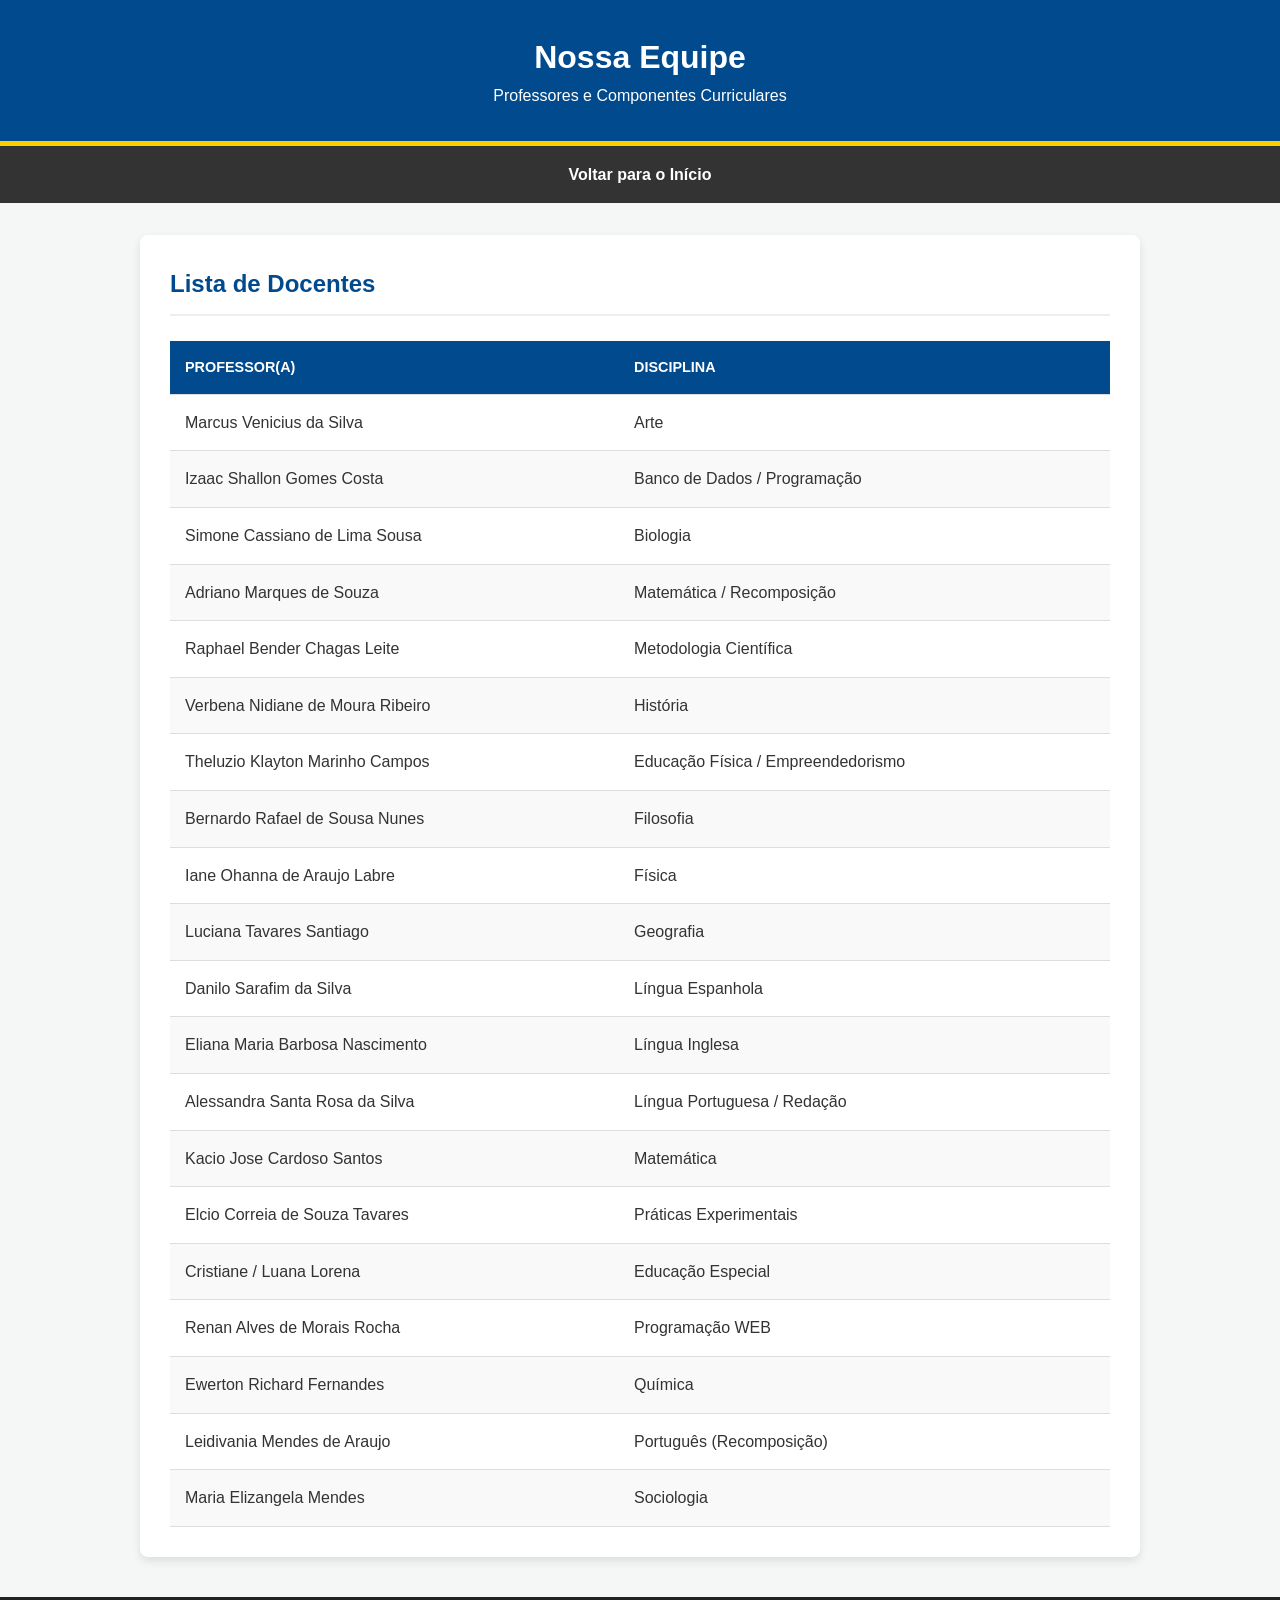
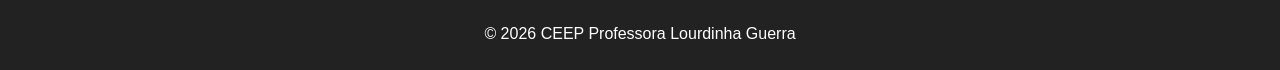
==== index.html @ ce652fdf "Create index.html" ====
<!DOCTYPE html>
<html lang="pt-br">
<head>
    <meta charset="UTF-8">
    <meta name="viewport" content="width=device-width, initial-scale=1.0">
    <title>Professores - CEEP Lourdinha Guerra</title>
    <style>
        * {
            margin: 0;
            padding: 0;
            box-sizing: border-box;
            font-family: 'Segoe UI', Tahoma, Geneva, Verdana, sans-serif;
        }

        body {
            background-color: #f4f7f6;
            color: #333;
            line-height: 1.6;
        }

        header {
            background-color: #004a8d;
            color: white;
            padding: 2rem 0;
            text-align: center;
            border-bottom: 5px solid #ffcc00;
        }

        nav {
            background-color: #333;
            display: flex;
            justify-content: center;
            padding: 1rem;
        }

        nav a {
            color: white;
            text-decoration: none;
            margin: 0 15px;
            font-weight: bold;
        }

        nav a:hover {
            color: #ffcc00;
        }

        .container {
            max-width: 1000px;
            margin: 2rem auto;
            padding: 30px;
            background: white;
            border-radius: 8px;
            box-shadow: 0 4px 10px rgba(0,0,0,0.1);
        }

        h2 {
            color: #004a8d;
            margin-bottom: 25px;
            padding-bottom: 10px;
            border-bottom: 2px solid #eee;
        }

        table {
            width: 100%;
            border-collapse: collapse;
        }

        th, td {
            padding: 15px;
            text-align: left;
            border-bottom: 1px solid #ddd;
        }

        th {
            background-color: #004a8d;
            color: white;
            text-transform: uppercase;
            font-size: 0.9rem;
        }

        tr:nth-child(even) {
            background-color: #f9f9f9;
        }

        tr:hover {
            background-color: #f1f1f1;
        }

        footer {
            background-color: #222;
            color: white;
            text-align: center;
            padding: 1.5rem 0;
            margin-top: 40px;
        }
    </style>
</head>
<body>

    <header>
        <h1>Nossa Equipe</h1>
        <p>Professores e Componentes Curriculares</p>
    </header>

    <nav>
        <a href="index.html">Voltar para o Início</a>
    </nav>

    <main class="container">
        <h2>Lista de Docentes</h2>
        
        <table>
            <thead>
                <tr>
                    <th>Professor(a)</th>
                    <th>Disciplina</th>
                </tr>
            </thead>
            <tbody>
                <tr><td>Marcus Venicius da Silva</td><td>Arte</td></tr>
                <tr><td>Izaac Shallon Gomes Costa</td><td>Banco de Dados / Programação</td></tr>
                <tr><td>Simone Cassiano de Lima Sousa</td><td>Biologia</td></tr>
                <tr><td>Adriano Marques de Souza</td><td>Matemática / Recomposição</td></tr>
                <tr><td>Raphael Bender Chagas Leite</td><td>Metodologia Científica</td></tr>
                <tr><td>Verbena Nidiane de Moura Ribeiro</td><td>História</td></tr>
                <tr><td>Theluzio Klayton Marinho Campos</td><td>Educação Física / Empreendedorismo</td></tr>
                <tr><td>Bernardo Rafael de Sousa Nunes</td><td>Filosofia</td></tr>
                <tr><td>Iane Ohanna de Araujo Labre</td><td>Física</td></tr>
                <tr><td>Luciana Tavares Santiago</td><td>Geografia</td></tr>
                <tr><td>Danilo Sarafim da Silva</td><td>Língua Espanhola</td></tr>
                <tr><td>Eliana Maria Barbosa Nascimento</td><td>Língua Inglesa</td></tr>
                <tr><td>Alessandra Santa Rosa da Silva</td><td>Língua Portuguesa / Redação</td></tr>
                <tr><td>Kacio Jose Cardoso Santos</td><td>Matemática</td></tr>
                <tr><td>Elcio Correia de Souza Tavares</td><td>Práticas Experimentais</td></tr>
                <tr><td>Cristiane / Luana Lorena</td><td>Educação Especial</td></tr>
                <tr><td>Renan Alves de Morais Rocha</td><td>Programação WEB</td></tr>
                <tr><td>Ewerton Richard Fernandes</td><td>Química</td></tr>
                <tr><td>Leidivania Mendes de Araujo</td><td>Português (Recomposição)</td></tr>
                <tr><td>Maria Elizangela Mendes</td><td>Sociologia</td></tr>
            </tbody>
        </table>
    </main>

    <footer>
        <p>&copy; 2026 CEEP Professora Lourdinha Guerra</p>
    </footer>

</body>
</html>
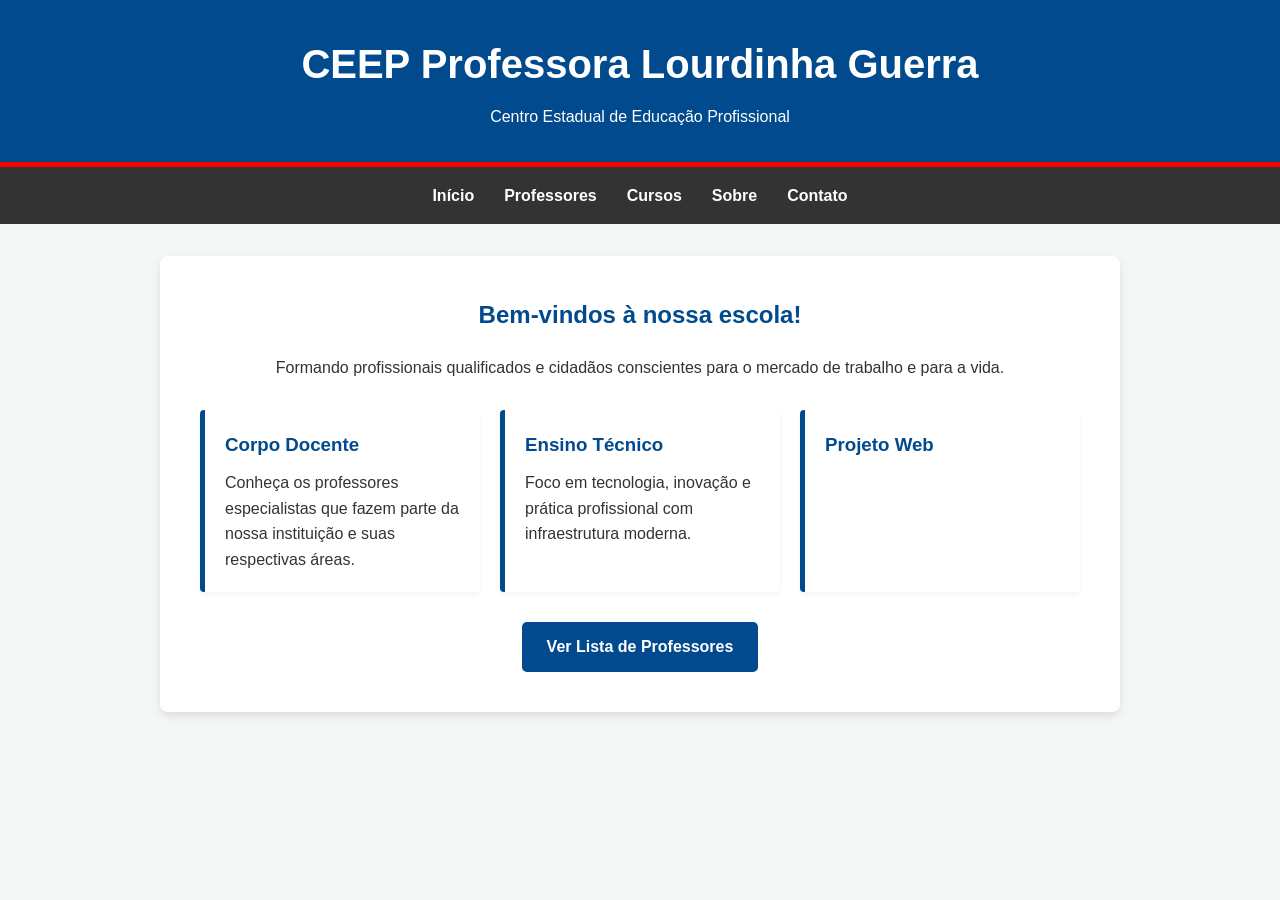
==== commit 13ed5c2f: "Update title and layout of index.html" ====
--- a/index.html
+++ b/index.html
@@ -3,7 +3,7 @@
 <head>
     <meta charset="UTF-8">
     <meta name="viewport" content="width=device-width, initial-scale=1.0">
-    <title>Professores - CEEP Lourdinha Guerra</title>
+    <title>CEEP Professora Lourdinha Guerra</title>
     <style>
         * {
             margin: 0;
@@ -23,7 +23,12 @@
             color: white;
             padding: 2rem 0;
             text-align: center;
-            border-bottom: 5px solid #ffcc00;
+            border-bottom: 5px solid #ff0000;
+        }
+
+        header h1 {
+            font-size: 2.5rem;
+            margin-bottom: 0.5rem;
         }
 
         nav {
@@ -38,6 +43,7 @@
             text-decoration: none;
             margin: 0 15px;
             font-weight: bold;
+            transition: color 0.3s;
         }
 
         nav a:hover {
@@ -47,50 +53,70 @@
         .container {
             max-width: 1000px;
             margin: 2rem auto;
-            padding: 30px;
-            background: white;
+            padding: 0 20px;
+        }
+
+        .hero {
+            background-color: white;
+            padding: 40px;
             border-radius: 8px;
             box-shadow: 0 4px 10px rgba(0,0,0,0.1);
+            text-align: center;
         }
 
-        h2 {
+        .hero h2 {
             color: #004a8d;
-            margin-bottom: 25px;
-            padding-bottom: 10px;
-            border-bottom: 2px solid #eee;
+            margin-bottom: 20px;
         }
 
-        table {
-            width: 100%;
-            border-collapse: collapse;
+        .cards-processos {
+            display: grid;
+            grid-template-columns: repeat(auto-fit, minmax(250px, 1fr));
+            gap: 20px;
+            margin-top: 30px;
+            text-align: left;
         }
 
-        th, td {
-            padding: 15px;
-            text-align: left;
-            border-bottom: 1px solid #ddd;
+        .card {
+            background: #fff;
+            padding: 20px;
+            border-left: 5px solid #004a8d;
+            border-radius: 4px;
+            box-shadow: 0 2px 5px rgba(0,0,0,0.05);
+            transition: transform 0.2s;
         }
 
-        th {
+        .card:hover {
+            transform: translateY(-5px);
+            border-left-color: #ffcc00;
+        }
+
+        .card h3 {
+            color: #004a8d;
+            margin-bottom: 10px;
+        }
+
+        .btn-contato {
+            display: inline-block;
             background-color: #004a8d;
             color: white;
-            text-transform: uppercase;
-            font-size: 0.9rem;
+            padding: 12px 25px;
+            text-decoration: none;
+            border-radius: 5px;
+            margin-top: 30px;
+            font-weight: bold;
+            transition: background 0.3s;
         }
 
-        tr:nth-child(even) {
-            background-color: #f9f9f9;
-        }
-
-        tr:hover {
-            background-color: #f1f1f1;
+        .btn-contato:hover {
+            background-color: #003366;
         }
 
         footer {
             background-color: #222;
             color: white;
             text-align: center;
-            padding: 1.5rem 0;
+            padding: 2rem 0;
             margin-top: 40px;
         }
     </style>
@@ -98,52 +124,41 @@
 <body>
 
     <header>
-        <h1>Nossa Equipe</h1>
-        <p>Professores e Componentes Curriculares</p>
+        <h1>CEEP Professora Lourdinha Guerra</h1>
+        <p>Centro Estadual de Educação Profissional</p>
     </header>
 
     <nav>
-        <a href="index.html">Voltar para o Início</a>
+        <a href="index.html">Início</a>
+        <a href="professores.html">Professores</a>
+        <a href="#">Cursos</a>
+        <a href="#">Sobre</a>
+        <a href="#">Contato</a>
     </nav>
 
     <main class="container">
-        <h2>Lista de Docentes</h2>
-        
-        <table>
-            <thead>
-                <tr>
-                    <th>Professor(a)</th>
-                    <th>Disciplina</th>
-                </tr>
-            </thead>
-            <tbody>
-                <tr><td>Marcus Venicius da Silva</td><td>Arte</td></tr>
-                <tr><td>Izaac Shallon Gomes Costa</td><td>Banco de Dados / Programação</td></tr>
-                <tr><td>Simone Cassiano de Lima Sousa</td><td>Biologia</td></tr>
-                <tr><td>Adriano Marques de Souza</td><td>Matemática / Recomposição</td></tr>
-                <tr><td>Raphael Bender Chagas Leite</td><td>Metodologia Científica</td></tr>
-                <tr><td>Verbena Nidiane de Moura Ribeiro</td><td>História</td></tr>
-                <tr><td>Theluzio Klayton Marinho Campos</td><td>Educação Física / Empreendedorismo</td></tr>
-                <tr><td>Bernardo Rafael de Sousa Nunes</td><td>Filosofia</td></tr>
-                <tr><td>Iane Ohanna de Araujo Labre</td><td>Física</td></tr>
-                <tr><td>Luciana Tavares Santiago</td><td>Geografia</td></tr>
-                <tr><td>Danilo Sarafim da Silva</td><td>Língua Espanhola</td></tr>
-                <tr><td>Eliana Maria Barbosa Nascimento</td><td>Língua Inglesa</td></tr>
-                <tr><td>Alessandra Santa Rosa da Silva</td><td>Língua Portuguesa / Redação</td></tr>
-                <tr><td>Kacio Jose Cardoso Santos</td><td>Matemática</td></tr>
-                <tr><td>Elcio Correia de Souza Tavares</td><td>Práticas Experimentais</td></tr>
-                <tr><td>Cristiane / Luana Lorena</td><td>Educação Especial</td></tr>
-                <tr><td>Renan Alves de Morais Rocha</td><td>Programação WEB</td></tr>
-                <tr><td>Ewerton Richard Fernandes</td><td>Química</td></tr>
-                <tr><td>Leidivania Mendes de Araujo</td><td>Português (Recomposição)</td></tr>
-                <tr><td>Maria Elizangela Mendes</td><td>Sociologia</td></tr>
-            </tbody>
-        </table>
+        <section class="hero">
+            <h2>Bem-vindos à nossa escola!</h2>
+            <p>Formando profissionais qualificados e cidadãos conscientes para o mercado de trabalho e para a vida.</p>
+            
+            <div class="cards-processos">
+                <div class="card">
+                    <h3>Corpo Docente</h3>
+                    <p>Conheça os professores especialistas que fazem parte da nossa instituição e suas respectivas áreas.</p>
+                </div>
+
+                <div class="card">
+                    <h3>Ensino Técnico</h3>
+                    <p>Foco em tecnologia, inovação e prática profissional com infraestrutura moderna.</p>
+                </div>
+
+                <div class="card">
+                    <h3>Projeto Web</h3>
+                </div>
+            </div>
+
+            <a href="professores.html" class="btn-contato">Ver Lista de Professores</a>
+        </section>
     </main>
-
-    <footer>
-        <p>&copy; 2026 CEEP Professora Lourdinha Guerra</p>
-    </footer>
-
 </body>
 </html>
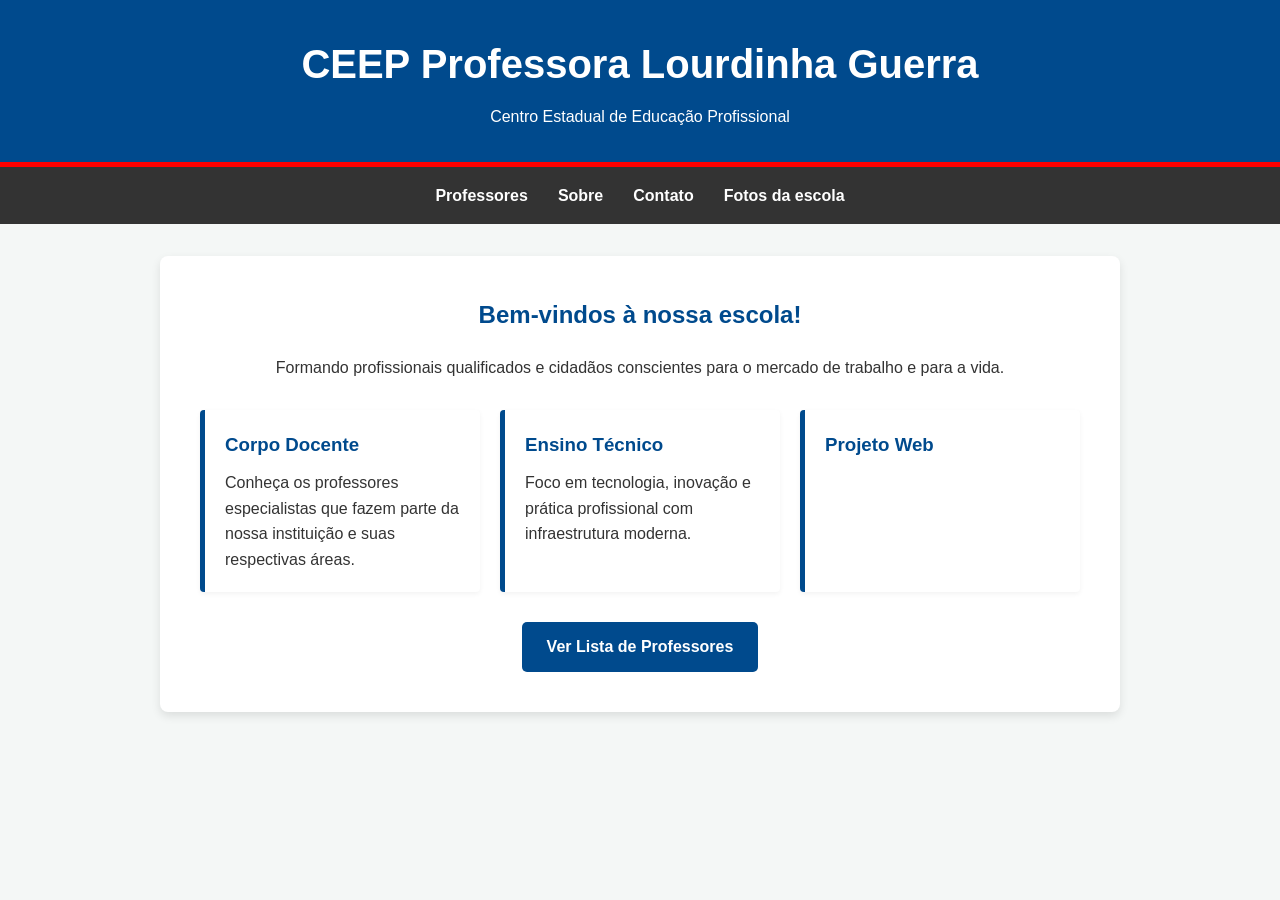
==== commit edef387f: "Add link to 'Fotos da escola' in navigation" ====
--- a/index.html
+++ b/index.html
@@ -129,11 +129,11 @@
     </header>
 
     <nav>
-        <a href="index.html">Início</a>
+
         <a href="professores.html">Professores</a>
-        <a href="#">Cursos</a>
         <a href="#">Sobre</a>
         <a href="#">Contato</a>
+        <a href="#">Fotos da escola</a>
     </nav>
 
     <main class="container">
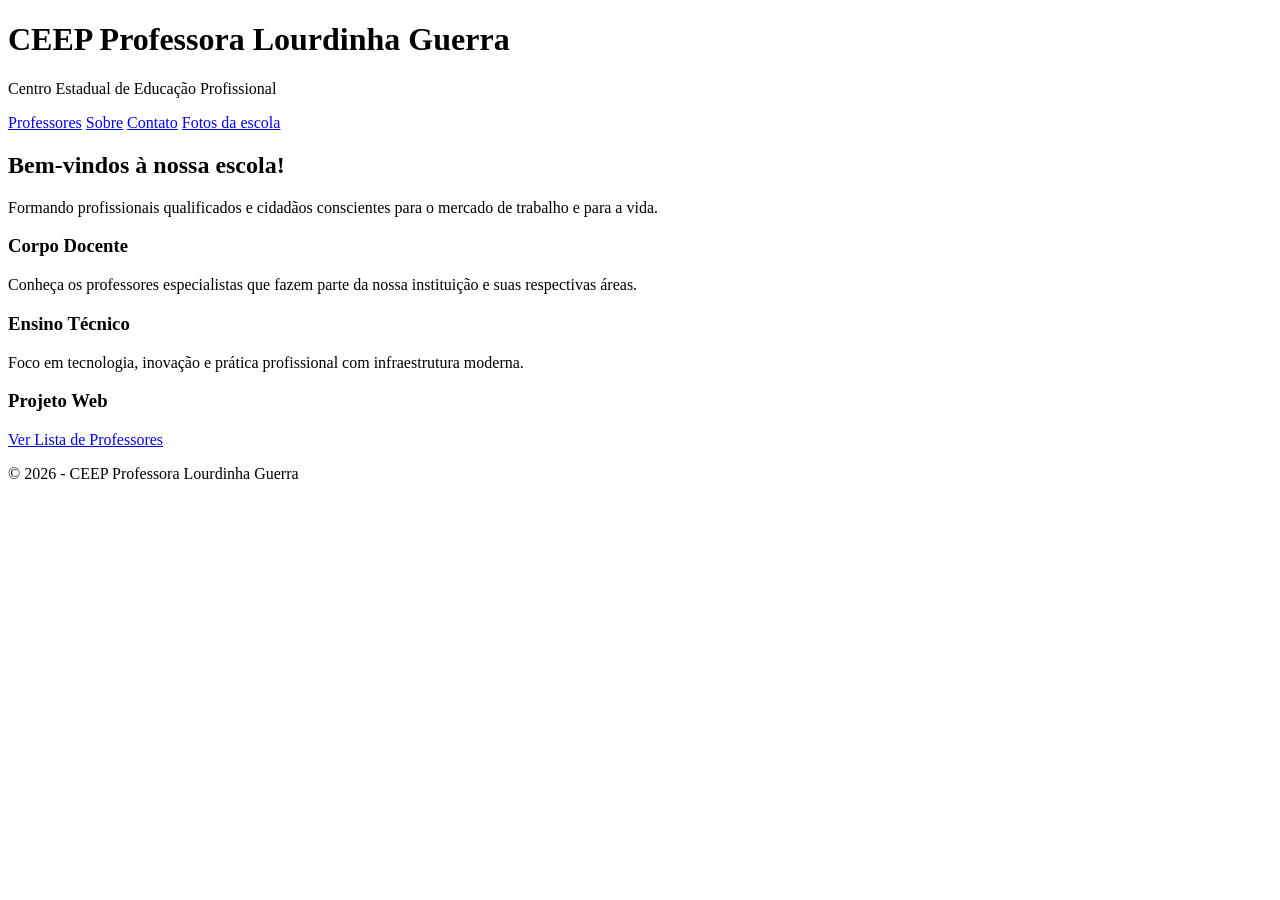
==== commit d4006a7e: "Link external stylesheet and remove inline styles Removed internal CSS styles and linked to external" ====
--- a/index.html
+++ b/index.html
@@ -4,122 +4,7 @@
     <meta charset="UTF-8">
     <meta name="viewport" content="width=device-width, initial-scale=1.0">
     <title>CEEP Professora Lourdinha Guerra</title>
-    <style>
-        * {
-            margin: 0;
-            padding: 0;
-            box-sizing: border-box;
-            font-family: 'Segoe UI', Tahoma, Geneva, Verdana, sans-serif;
-        }
-
-        body {
-            background-color: #f4f7f6;
-            color: #333;
-            line-height: 1.6;
-        }
-
-        header {
-            background-color: #004a8d;
-            color: white;
-            padding: 2rem 0;
-            text-align: center;
-            border-bottom: 5px solid #ff0000;
-        }
-
-        header h1 {
-            font-size: 2.5rem;
-            margin-bottom: 0.5rem;
-        }
-
-        nav {
-            background-color: #333;
-            display: flex;
-            justify-content: center;
-            padding: 1rem;
-        }
-
-        nav a {
-            color: white;
-            text-decoration: none;
-            margin: 0 15px;
-            font-weight: bold;
-            transition: color 0.3s;
-        }
-
-        nav a:hover {
-            color: #ffcc00;
-        }
-
-        .container {
-            max-width: 1000px;
-            margin: 2rem auto;
-            padding: 0 20px;
-        }
-
-        .hero {
-            background-color: white;
-            padding: 40px;
-            border-radius: 8px;
-            box-shadow: 0 4px 10px rgba(0,0,0,0.1);
-            text-align: center;
-        }
-
-        .hero h2 {
-            color: #004a8d;
-            margin-bottom: 20px;
-        }
-
-        .cards-processos {
-            display: grid;
-            grid-template-columns: repeat(auto-fit, minmax(250px, 1fr));
-            gap: 20px;
-            margin-top: 30px;
-            text-align: left;
-        }
-
-        .card {
-            background: #fff;
-            padding: 20px;
-            border-left: 5px solid #004a8d;
-            border-radius: 4px;
-            box-shadow: 0 2px 5px rgba(0,0,0,0.05);
-            transition: transform 0.2s;
-        }
-
-        .card:hover {
-            transform: translateY(-5px);
-            border-left-color: #ffcc00;
-        }
-
-        .card h3 {
-            color: #004a8d;
-            margin-bottom: 10px;
-        }
-
-        .btn-contato {
-            display: inline-block;
-            background-color: #004a8d;
-            color: white;
-            padding: 12px 25px;
-            text-decoration: none;
-            border-radius: 5px;
-            margin-top: 30px;
-            font-weight: bold;
-            transition: background 0.3s;
-        }
-
-        .btn-contato:hover {
-            background-color: #003366;
-        }
-
-        footer {
-            background-color: #222;
-            color: white;
-            text-align: center;
-            padding: 2rem 0;
-            margin-top: 40px;
-        }
-    </style>
+    <link rel="stylesheet" href="style.css">
 </head>
 <body>
 
@@ -129,7 +14,6 @@
     </header>
 
     <nav>
-
         <a href="professores.html">Professores</a>
         <a href="#">Sobre</a>
         <a href="#">Contato</a>
@@ -160,5 +44,10 @@
             <a href="professores.html" class="btn-contato">Ver Lista de Professores</a>
         </section>
     </main>
+
+    <footer>
+        <p>&copy; 2026 - CEEP Professora Lourdinha Guerra</p>
+    </footer>
+
 </body>
 </html>
